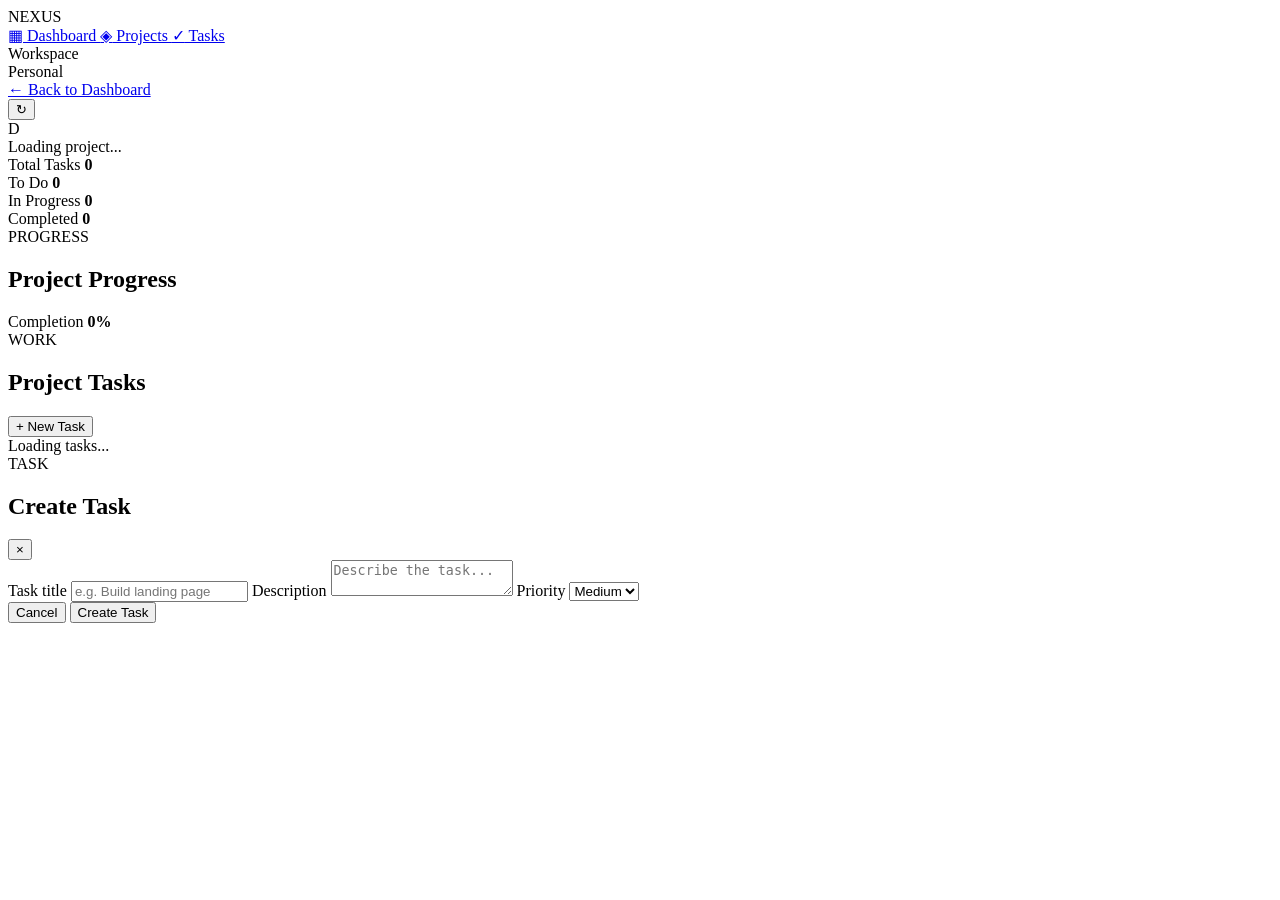
==== frontend/project.html @ 82510740 "Initial commit" ====
<!DOCTYPE html>
<html lang="en">

<head>

    <meta charset="UTF-8">

    <meta
        name="viewport"
        content="width=device-width, initial-scale=1.0"
    >

    <title>Nexus — Project</title>

    <link
        rel="stylesheet"
        href="/css/project.css"
    >

</head>


<body>

    <div class="app-shell">


        <!-- SIDEBAR -->

        <aside class="sidebar">

            <div class="brand">
                NEXUS
            </div>


            <nav class="sidebar-nav">

                <a
                    href="/dashboard"
                    class="nav-item"
                >
                    <span>▦</span>
                    Dashboard
                </a>


                <a
                    href="/dashboard"
                    class="nav-item active"
                >
                    <span>◈</span>
                    Projects
                </a>


                <a
                    href="/dashboard"
                    class="nav-item"
                >
                    <span>✓</span>
                    Tasks
                </a>

            </nav>


            <div class="sidebar-bottom">

                <div class="workspace-label">
                    Workspace
                </div>


                <div class="workspace-name">
                    Personal
                </div>

            </div>

        </aside>



        <!-- MAIN -->

        <main class="main-content">


            <!-- TOP BAR -->

            <header class="topbar">

                <div>

                    <a
                        href="/dashboard"
                        class="back-link"
                    >
                        ← Back to Dashboard
                    </a>

                </div>


                <div class="topbar-actions">

                    <button
                        id="refreshBtn"
                        class="icon-button"
                        title="Refresh"
                    >
                        ↻
                    </button>


                    <div class="avatar">
                        D
                    </div>

                </div>

            </header>



            <!-- PROJECT HEADER -->

            <section
                id="projectHeader"
                class="project-header"
            >

                <div class="loading">
                    Loading project...
                </div>

            </section>



            <!-- PROJECT STATS -->

            <section
                id="projectStats"
                class="stats-grid"
            >

                <div class="stat-card">

                    <span>
                        Total Tasks
                    </span>

                    <strong id="totalTasks">
                        0
                    </strong>

                </div>


                <div class="stat-card">

                    <span>
                        To Do
                    </span>

                    <strong id="todoTasks">
                        0
                    </strong>

                </div>


                <div class="stat-card">

                    <span>
                        In Progress
                    </span>

                    <strong id="inProgressTasks">
                        0
                    </strong>

                </div>


                <div class="stat-card">

                    <span>
                        Completed
                    </span>

                    <strong id="completedTasks">
                        0
                    </strong>

                </div>

            </section>



            <!-- PROGRESS -->

            <section class="content-section">

                <div class="section-header">

                    <div>

                        <span class="section-label">
                            PROGRESS
                        </span>

                        <h2>
                            Project Progress
                        </h2>

                    </div>

                </div>


                <div class="progress-card">

                    <div class="progress-info">

                        <span>
                            Completion
                        </span>

                        <strong
                            id="progressPercentage"
                        >
                            0%
                        </strong>

                    </div>


                    <div class="progress-track">

                        <div
                            id="progressBar"
                            class="progress-bar"
                        ></div>

                    </div>

                </div>

            </section>



            <!-- TASKS -->

            <section class="content-section">

                <div class="section-header">

                    <div>

                        <span class="section-label">
                            WORK
                        </span>

                        <h2>
                            Project Tasks
                        </h2>

                    </div>


                    <button
                        id="newTaskBtn"
                        class="primary-button"
                    >
                        + New Task
                    </button>

                </div>


                <div
                    id="tasksContainer"
                    class="task-board"
                >

                    <div class="loading">
                        Loading tasks...
                    </div>

                </div>

            </section>



        </main>

    </div>



    <!-- TASK MODAL -->

    <div
        id="taskModal"
        class="modal hidden"
        aria-hidden="true"
    >

        <div class="modal-content">

            <div class="modal-header">

                <div>

                    <span class="section-label">
                        TASK
                    </span>

                    <h2>
                        Create Task
                    </h2>

                </div>


                <button
                    id="closeTaskModalBtn"
                    class="close-button"
                    type="button"
                >
                    ×
                </button>

            </div>


            <form id="taskForm">


                <label for="taskTitle">
                    Task title
                </label>

                <input
                    id="taskTitle"
                    type="text"
                    placeholder="e.g. Build landing page"
                    required
                >


                <label for="taskDescription">
                    Description
                </label>

                <textarea
                    id="taskDescription"
                    placeholder="Describe the task..."
                ></textarea>


                <label for="taskPriority">
                    Priority
                </label>

                <select
                    id="taskPriority"
                >

                    <option value="low">
                        Low
                    </option>

                    <option
                        value="medium"
                        selected
                    >
                        Medium
                    </option>

                    <option value="high">
                        High
                    </option>

                </select>


                <div class="modal-actions">

                    <button
                        type="button"
                        id="cancelTaskModalBtn"
                        class="secondary-button"
                    >
                        Cancel
                    </button>


                    <button
                        type="submit"
                        class="primary-button"
                    >
                        Create Task
                    </button>

                </div>


            </form>

        </div>

    </div>



    <script src="/js/api.js"></script>

    <script src="/js/project.js"></script>

</body>

</html>
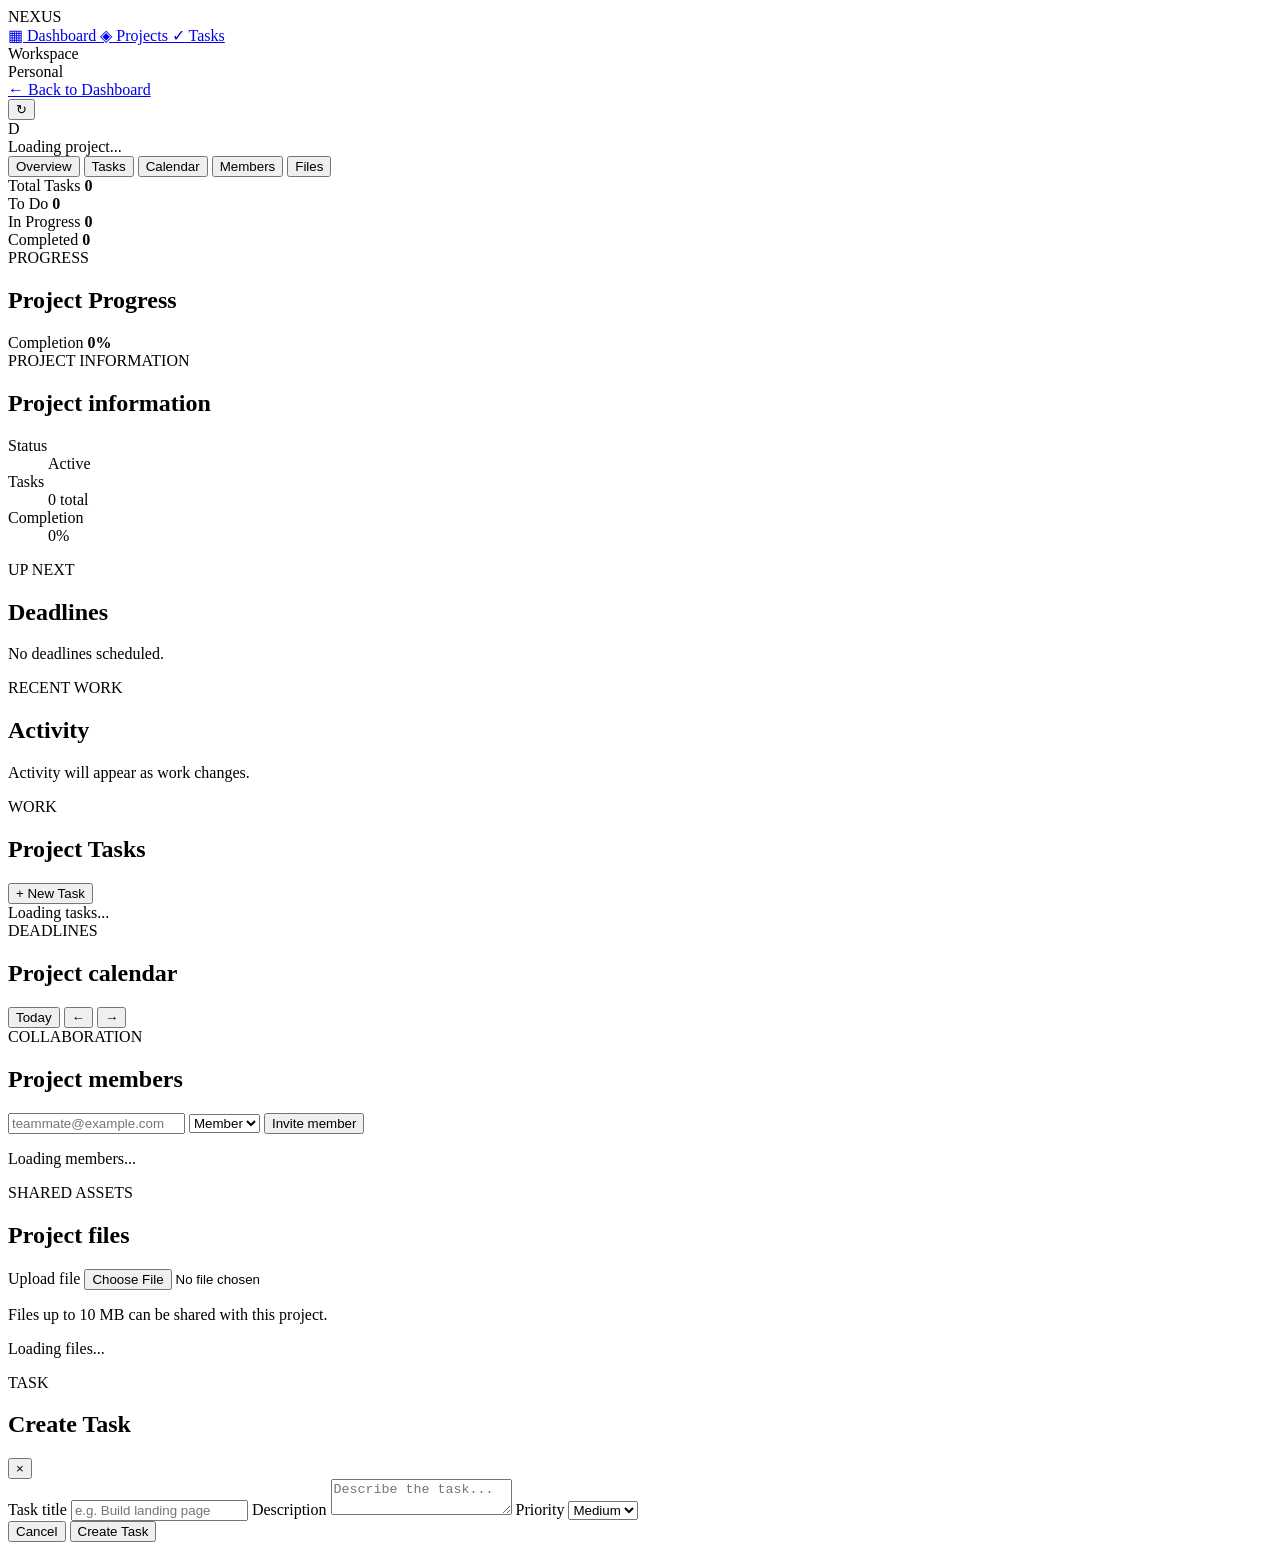
==== commit acf0caf0: "Add workspace features and SMTP email support" ====
--- a/frontend/project.html
+++ b/frontend/project.html
@@ -138,6 +138,19 @@
             </section>
 
 
+            <nav class="workspace-tabs" aria-label="Project workspace">
+
+                <button class="workspace-tab active" type="button" data-view="overview">Overview</button>
+                <button class="workspace-tab" type="button" data-view="tasks">Tasks</button>
+                <button class="workspace-tab" type="button" data-view="calendar">Calendar</button>
+                <button class="workspace-tab" type="button" data-view="members">Members</button>
+                <button class="workspace-tab" type="button" data-view="files">Files</button>
+
+            </nav>
+
+
+            <div class="workspace-view active" data-view-panel="overview">
+
 
             <!-- PROJECT STATS -->
 
@@ -253,10 +266,53 @@
             </section>
 
 
+            <div class="workspace-grid">
+
+                <section class="workspace-card">
+                    <span class="section-label">PROJECT INFORMATION</span>
+                    <h2>Project information</h2>
+                    <dl class="project-information">
+                        <div>
+                            <dt>Status</dt>
+                            <dd id="projectInfoStatus">Active</dd>
+                        </div>
+                        <div>
+                            <dt>Tasks</dt>
+                            <dd id="projectInfoTasks">0 total</dd>
+                        </div>
+                        <div>
+                            <dt>Completion</dt>
+                            <dd id="projectInfoProgress">0%</dd>
+                        </div>
+                    </dl>
+                </section>
+
+                <section class="workspace-card">
+                    <span class="section-label">UP NEXT</span>
+                    <h2>Deadlines</h2>
+                    <div id="deadlineList" class="activity-list">
+                        <p class="empty-state">No deadlines scheduled.</p>
+                    </div>
+                </section>
+
+            </div>
+
+
+            <section class="workspace-card activity-card">
+                <span class="section-label">RECENT WORK</span>
+                <h2>Activity</h2>
+                <div id="activityList" class="activity-list">
+                    <p class="empty-state">Activity will appear as work changes.</p>
+                </div>
+            </section>
+
+            </div>
+
+
 
             <!-- TASKS -->
 
-            <section class="content-section">
+            <section id="tasksView" class="content-section workspace-view" data-view-panel="tasks">
 
                 <div class="section-header">
 
@@ -294,6 +350,63 @@
 
                 </div>
 
+            </section>
+
+
+            <section class="workspace-view calendar-view" data-view-panel="calendar">
+                <div class="calendar-toolbar">
+                    <div>
+                        <span class="section-label">DEADLINES</span>
+                        <h2 id="calendarMonth">Project calendar</h2>
+                    </div>
+                    <div class="calendar-actions">
+                        <button id="calendarTodayBtn" class="secondary-button" type="button">Today</button>
+                        <button id="calendarPreviousBtn" class="icon-button" type="button" aria-label="Previous month">←</button>
+                        <button id="calendarNextBtn" class="icon-button" type="button" aria-label="Next month">→</button>
+                    </div>
+                </div>
+                <div id="calendarGrid" class="calendar-grid" aria-live="polite"></div>
+            </section>
+
+
+            <section class="workspace-view workspace-resource-view" data-view-panel="members">
+                <div class="resource-toolbar">
+                    <div>
+                        <span class="section-label">COLLABORATION</span>
+                        <h2>Project members</h2>
+                    </div>
+                    <form id="memberForm" class="inline-form">
+                        <input id="memberEmail" type="email" placeholder="teammate@example.com" aria-label="Member email" required>
+                        <select id="memberRole" aria-label="Member role">
+                            <option value="member">Member</option>
+                            <option value="editor">Editor</option>
+                            <option value="admin">Admin</option>
+                        </select>
+                        <button class="primary-button" type="submit">Invite member</button>
+                    </form>
+                </div>
+                <p id="memberStatus" class="resource-note" aria-live="polite"></p>
+                <div id="membersList" class="resource-list">
+                    <p class="loading">Loading members...</p>
+                </div>
+            </section>
+
+
+            <section class="workspace-view workspace-resource-view" data-view-panel="files">
+                <div class="resource-toolbar">
+                    <div>
+                        <span class="section-label">SHARED ASSETS</span>
+                        <h2>Project files</h2>
+                    </div>
+                    <label class="primary-button file-upload-button">
+                        Upload file
+                        <input id="fileUpload" type="file" aria-label="Upload project file">
+                    </label>
+                </div>
+                <p class="resource-note">Files up to 10 MB can be shared with this project.</p>
+                <div id="filesList" class="resource-list">
+                    <p class="loading">Loading files...</p>
+                </div>
             </section>
 
 
@@ -420,9 +533,9 @@
 
 
 
-    <script src="/js/api.js"></script>
-
-    <script src="/js/project.js"></script>
+    <script src="/js/api.js?v=6"></script>
+
+    <script src="/js/project.js?v=6"></script>
 
 </body>
 
